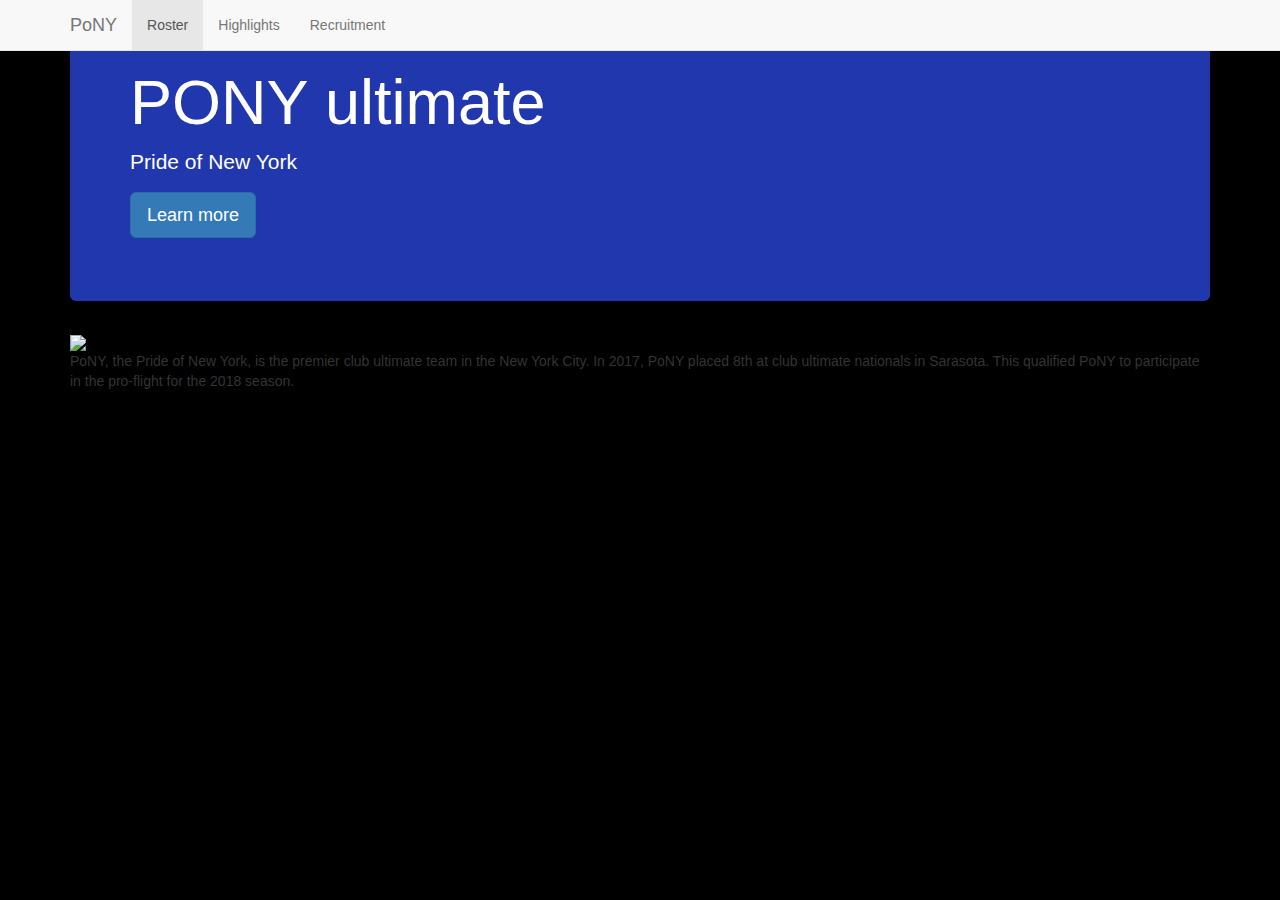
==== index.html @ 897a865c "Update index.html" ====
<!DOCTYPE html>
<html>
<head>
	<title>rats</title>
	<!-- Latest compiled and minified CSS -->
	<link rel="stylesheet" href="https://maxcdn.bootstrapcdn.com/bootstrap/3.3.7/css/bootstrap.min.css" integrity="sha384-BVYiiSIFeK1dGmJRAkycuHAHRg32OmUcww7on3RYdg4Va+PmSTsz/K68vbdEjh4u" crossorigin="anonymous">
	<!-- important MY style sheet goes after bootstrap CDN -->
	<link rel="stylesheet" type="text/css" href="index.css">
</head>
<body>
<nav class="navbar navbar-default navbar-fixed-top">
  <div class="container">
    <!-- Brand and toggle get grouped for better mobile display -->
    <div class="navbar-header">
      <button type="button" class="navbar-toggle collapsed" data-toggle="collapse" data-target="#bs-example-navbar-collapse-1" aria-expanded="false">
        <span class="sr-only">Toggle navigation</span>
        <span class="icon-bar"></span>
        <span class="icon-bar"></span>
        <span class="icon-bar"></span>
      </button>
      <a class="navbar-brand" href="#">PoNY</a>
    </div>

    <!-- Collect the nav links, forms, and other content for toggling -->
    <div class="collapse navbar-collapse" id="bs-example-navbar-collapse-1">
      <ul class="nav navbar-nav">
        <li class="active"><a href="#">Roster<span class="sr-only">(current)</span></a></li>
        <li><a href="#">Highlights</a></li>
      <ul class="nav navbar-nav navbar-right">
        <li><a href="#">Recruitment</a></li>
      </ul>
    </div><!-- /.navbar-collapse -->
  </div><!-- /.container-fluid -->
</nav>
<div class="container">
	<div class="jumbotron">
	  <h1>PONY ultimate</h1>
	  <p>Pride of New York</p>
	  <p><a class="btn btn-primary btn-lg" href="#" role="button">Learn more</a></p>
	</div>
</div>
<div class="container">
	<img src="https://lh3.googleusercontent.com/1UIKkEnYMHFXizoaNYWXWy8VDY6E3zJbTczPXKRW2QQqXUPHc_-BucM2N8WtziJoZ4L_Nw=s85">
	<p>PoNY, the Pride of New York, is the premier club ultimate team in the New York City. In 2017, PoNY placed 8th at club ultimate nationals in Sarasota. This qualified PoNY to participate in the pro-flight for the 2018 season.</p>
</div>
</body>
</html>
---- index.css ----
body{
	background-color: black;
}

.jumbotron{
	background-color: #2137ae !important;
	color: white !important;
}
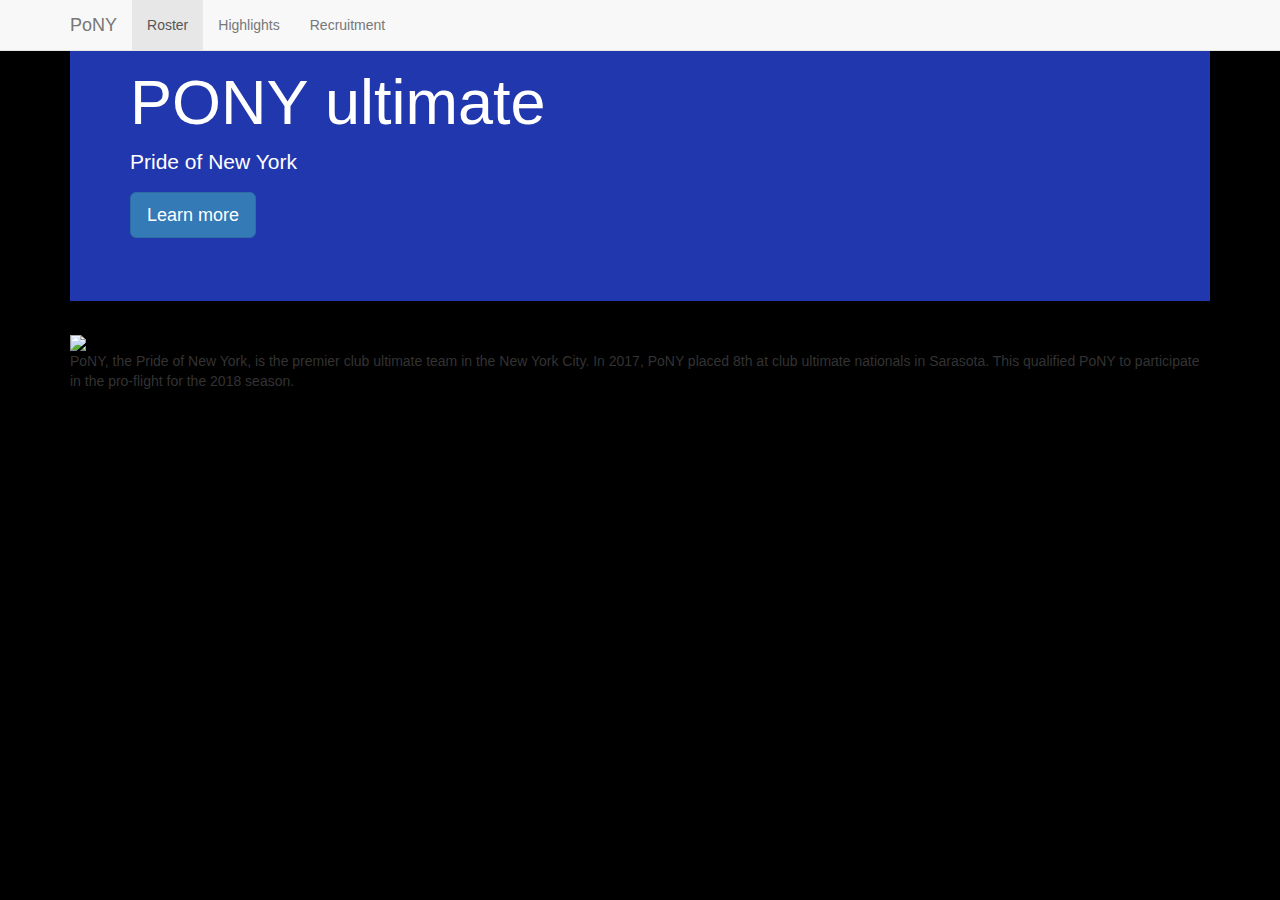
==== commit 4060fcf7: "Update index.html" ====
--- a/index.html
+++ b/index.html
@@ -8,30 +8,32 @@
 	<link rel="stylesheet" type="text/css" href="index.css">
 </head>
 <body>
-<nav class="navbar navbar-default navbar-fixed-top">
-  <div class="container">
-    <!-- Brand and toggle get grouped for better mobile display -->
-    <div class="navbar-header">
-      <button type="button" class="navbar-toggle collapsed" data-toggle="collapse" data-target="#bs-example-navbar-collapse-1" aria-expanded="false">
-        <span class="sr-only">Toggle navigation</span>
-        <span class="icon-bar"></span>
-        <span class="icon-bar"></span>
-        <span class="icon-bar"></span>
-      </button>
-      <a class="navbar-brand" href="#">PoNY</a>
-    </div>
+<div class="container">
+	<nav class="navbar navbar-default navbar-fixed-top">
+	  <div class="container">
+	    <!-- Brand and toggle get grouped for better mobile display -->
+	    <div class="navbar-header">
+	      <button type="button" class="navbar-toggle collapsed" data-toggle="collapse" data-target="#bs-example-navbar-collapse-1" aria-expanded="false">
+		<span class="sr-only">Toggle navigation</span>
+		<span class="icon-bar"></span>
+		<span class="icon-bar"></span>
+		<span class="icon-bar"></span>
+	      </button>
+	      <a class="navbar-brand" href="#">PoNY</a>
+	    </div>
 
-    <!-- Collect the nav links, forms, and other content for toggling -->
-    <div class="collapse navbar-collapse" id="bs-example-navbar-collapse-1">
-      <ul class="nav navbar-nav">
-        <li class="active"><a href="#">Roster<span class="sr-only">(current)</span></a></li>
-        <li><a href="#">Highlights</a></li>
-      <ul class="nav navbar-nav navbar-right">
-        <li><a href="#">Recruitment</a></li>
-      </ul>
-    </div><!-- /.navbar-collapse -->
-  </div><!-- /.container-fluid -->
-</nav>
+	    <!-- Collect the nav links, forms, and other content for toggling -->
+	    <div class="collapse navbar-collapse" id="bs-example-navbar-collapse-1">
+	      <ul class="nav navbar-nav">
+		<li class="active"><a href="#">Roster<span class="sr-only">(current)</span></a></li>
+		<li><a href="#">Highlights</a></li>
+	      <ul class="nav navbar-nav navbar-right">
+		<li><a href="#">Recruitment</a></li>
+	      </ul>
+	    </div><!-- /.navbar-collapse -->
+	  </div><!-- /.container-fluid -->
+	</nav>
+</div>
 <div class="container">
 	<div class="jumbotron">
 	  <h1>PONY ultimate</h1>
--- a/index.css
+++ b/index.css
@@ -3,7 +3,8 @@
 	background-color: black;
 }
 
-.jumbotron{
-	background-color: #2137ae !important;
-	color: white !important;
+.container .jumbotron{
+	background-color: #2137ae;
+	color: white;
+	border-radius: 0px;
 }
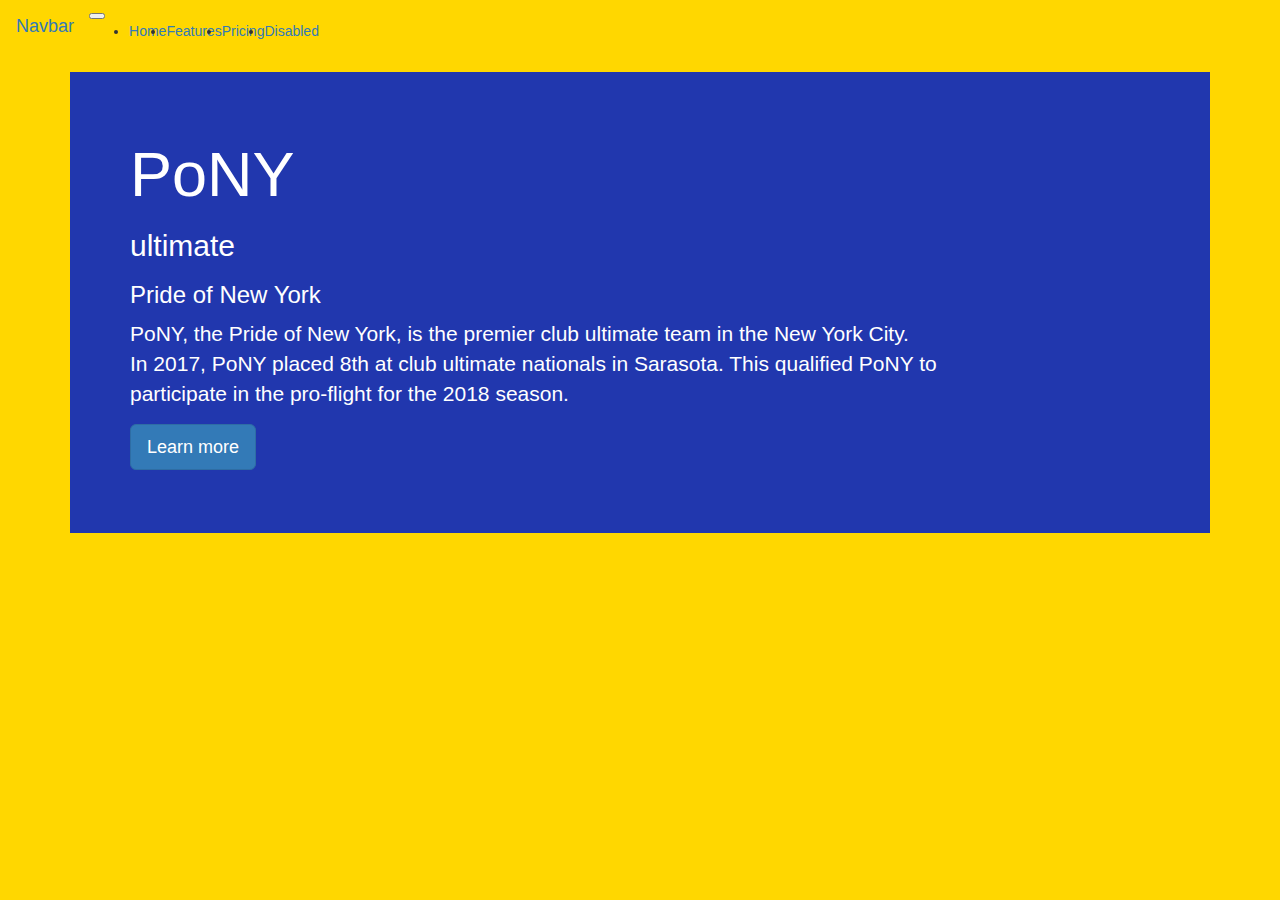
==== commit 3b85b33e: "Update index.html" ====
--- a/index.html
+++ b/index.html
@@ -4,46 +4,43 @@
 	<title>rats</title>
 	<!-- Latest compiled and minified CSS -->
 	<link rel="stylesheet" href="https://maxcdn.bootstrapcdn.com/bootstrap/3.3.7/css/bootstrap.min.css" integrity="sha384-BVYiiSIFeK1dGmJRAkycuHAHRg32OmUcww7on3RYdg4Va+PmSTsz/K68vbdEjh4u" crossorigin="anonymous">
+	<link href="https://fonts.googleapis.com/css?family=Lobster|Roboto" rel="stylesheet">
 	<!-- important MY style sheet goes after bootstrap CDN -->
 	<link rel="stylesheet" type="text/css" href="index.css">
 </head>
 <body>
-<div class="container">
-	<nav class="navbar navbar-default navbar-fixed-top">
-	  <div class="container">
-	    <!-- Brand and toggle get grouped for better mobile display -->
-	    <div class="navbar-header">
-	      <button type="button" class="navbar-toggle collapsed" data-toggle="collapse" data-target="#bs-example-navbar-collapse-1" aria-expanded="false">
-		<span class="sr-only">Toggle navigation</span>
-		<span class="icon-bar"></span>
-		<span class="icon-bar"></span>
-		<span class="icon-bar"></span>
-	      </button>
-	      <a class="navbar-brand" href="#">PoNY</a>
-	    </div>
-
-	    <!-- Collect the nav links, forms, and other content for toggling -->
-	    <div class="collapse navbar-collapse" id="bs-example-navbar-collapse-1">
-	      <ul class="nav navbar-nav">
-		<li class="active"><a href="#">Roster<span class="sr-only">(current)</span></a></li>
-		<li><a href="#">Highlights</a></li>
-	      <ul class="nav navbar-nav navbar-right">
-		<li><a href="#">Recruitment</a></li>
-	      </ul>
-	    </div><!-- /.navbar-collapse -->
-	  </div><!-- /.container-fluid -->
+	<nav class="navbar navbar-toggleable-md navbar-light bg-faded">
+	  <button class="navbar-toggler navbar-toggler-right" type="button" data-toggle="collapse" data-target="#navbarNav" aria-controls="navbarNav" aria-expanded="false" aria-label="Toggle navigation">
+	    <span class="navbar-toggler-icon"></span>
+	  </button>
+	  <a class="navbar-brand" href="#">Navbar</a>
+	  <div class="collapse navbar-collapse" id="navbarNav">
+	    <ul class="navbar-nav">
+	      <li class="nav-item active">
+	        <a class="nav-link" href="#">Home <span class="sr-only">(current)</span></a>
+	      </li>
+	      <li class="nav-item">
+	        <a class="nav-link" href="#">Features</a>
+	      </li>
+	      <li class="nav-item">
+	        <a class="nav-link" href="#">Pricing</a>
+	      </li>
+	      <li class="nav-item">
+	        <a class="nav-link disabled" href="#">Disabled</a>
+	      </li>
+	    </ul>
+	  </div>
 	</nav>
-</div>
 <div class="container">
 	<div class="jumbotron">
-	  <h1>PONY ultimate</h1>
-	  <p>Pride of New York</p>
-	  <p><a class="btn btn-primary btn-lg" href="#" role="button">Learn more</a></p>
+		<h1>PoNY</h1>
+		<h2>ultimate</h2>
+		<h3>Pride of New York</h3>
+		<p>PoNY, the Pride of New York, is the premier club ultimate team in the New York City. <br> In 2017, PoNY placed 8th at club ultimate nationals in Sarasota. This qualified PoNY to <br> participate in the pro-flight for the 2018 season.</p>
+		<p><a class="btn btn-primary btn-lg" href="#" role="button">Learn more</a></p>
 	</div>
 </div>
-<div class="container">
-	<img src="https://lh3.googleusercontent.com/1UIKkEnYMHFXizoaNYWXWy8VDY6E3zJbTczPXKRW2QQqXUPHc_-BucM2N8WtziJoZ4L_Nw=s85">
-	<p>PoNY, the Pride of New York, is the premier club ultimate team in the New York City. In 2017, PoNY placed 8th at club ultimate nationals in Sarasota. This qualified PoNY to participate in the pro-flight for the 2018 season.</p>
+
 </div>
 </body>
 </html>
--- a/index.css
+++ b/index.css
@@ -1,6 +1,9 @@
+body{
+	background-color: #FFD700;
+}
 
-body{
-	background-color: black;
+.container .navbar{
+	background-color: #FFD700;
 }
 
 .container .jumbotron{
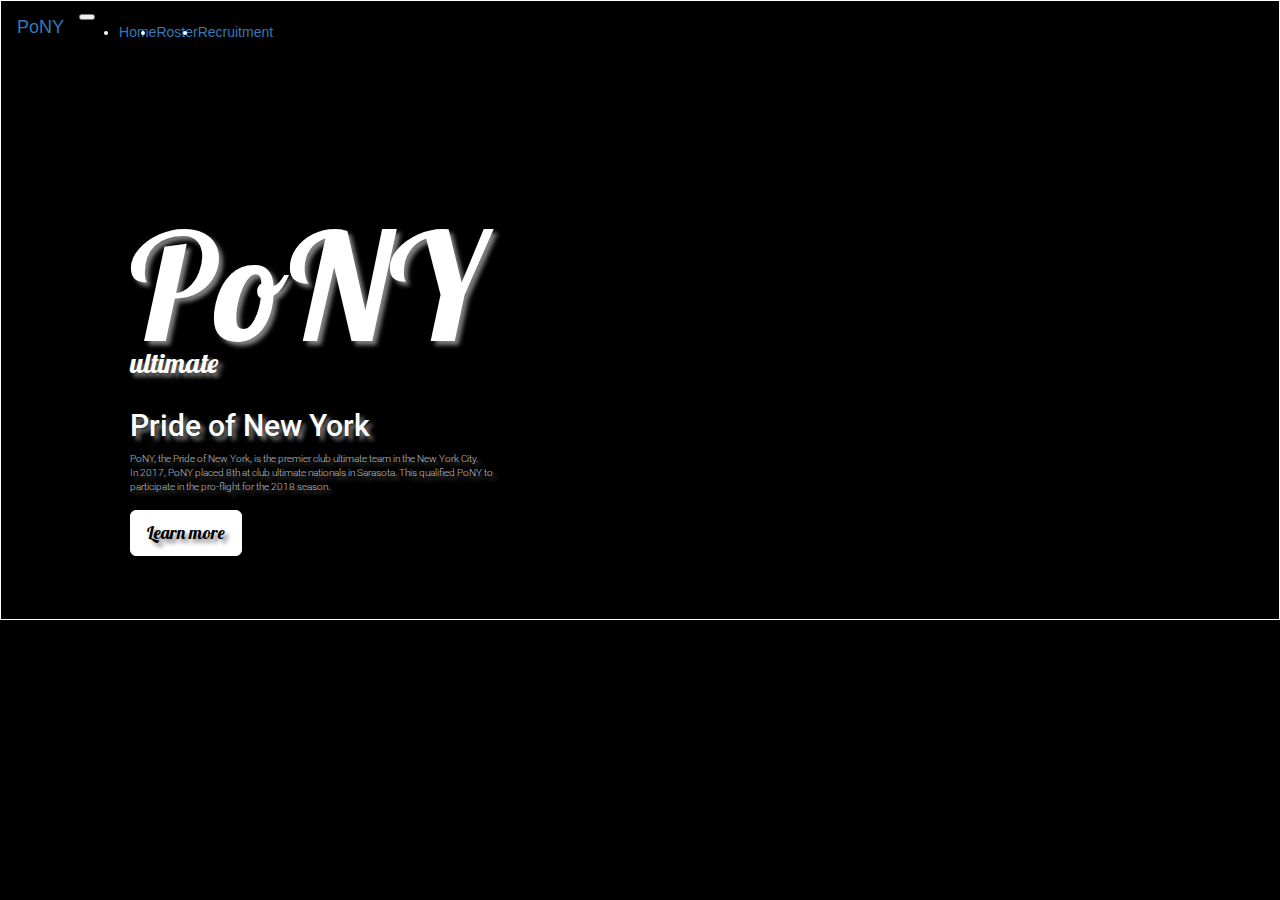
==== commit c055c06c: "Update index.html" ====
--- a/index.html
+++ b/index.html
@@ -13,20 +13,17 @@
 	  <button class="navbar-toggler navbar-toggler-right" type="button" data-toggle="collapse" data-target="#navbarNav" aria-controls="navbarNav" aria-expanded="false" aria-label="Toggle navigation">
 	    <span class="navbar-toggler-icon"></span>
 	  </button>
-	  <a class="navbar-brand" href="#">Navbar</a>
+	  <a class="navbar-brand" href="#">PoNY</a>
 	  <div class="collapse navbar-collapse" id="navbarNav">
 	    <ul class="navbar-nav">
 	      <li class="nav-item active">
-	        <a class="nav-link" href="#">Home <span class="sr-only">(current)</span></a>
+	        <a class="nav-link" href="#">Home <span class="sr-only"></span></a>
 	      </li>
 	      <li class="nav-item">
-	        <a class="nav-link" href="#">Features</a>
+	        <a class="nav-link" href="#">Roster</a>
 	      </li>
 	      <li class="nav-item">
-	        <a class="nav-link" href="#">Pricing</a>
-	      </li>
-	      <li class="nav-item">
-	        <a class="nav-link disabled" href="#">Disabled</a>
+	        <a class="nav-link disabled" href="#">Recruitment</a>
 	      </li>
 	    </ul>
 	  </div>
@@ -40,7 +37,6 @@
 		<p><a class="btn btn-primary btn-lg" href="#" role="button">Learn more</a></p>
 	</div>
 </div>
-
 </div>
 </body>
 </html>
--- a/index.css
+++ b/index.css
@@ -1,13 +1,68 @@
+/* 
+font-family: 'Lobster', cursive;
+font-family: 'Roboto', sans-serif;
+*/
+
 body{
-	background-color: #FFD700;
-}
-
-.container .navbar{
-	background-color: #FFD700;
+	background-color: black;
+	color: white;
+    border: 1px solid white;
 }
 
 .container .jumbotron{
-	background-color: #2137ae;
+    display: block;
+	padding-top: 10px;
+	background-color: black;
 	color: white;
+	border-color: black;
+	font-family: 'Roboto', sans-serif;
 	border-radius: 0px;
+	margin-bottom: 0px;
+    background-image: url(https://cdn.europosters.eu/image/1300/25671.jpg);
+	background-position: right;
+	background-size: auto 100%;
+    background-repeat: no-repeat;
+    text-shadow: grey 0.3em 0.3em 0.3em;
+    /*border: 1px dashed white;*/
+
 }
+
+.container h1{
+	padding-top: 100px;
+	font-family: 'Lobster', cursive;
+    font-size: 150px;
+    /*border: 1px dashed white;*/
+    top: -100px;
+}
+
+.container h2{
+	font-family: 'Lobster', cursive;
+    font-size: 2em;
+    position: relative;
+    top: -40px;
+    /*border: 1px dashed white;*/
+}
+
+.container h3 {
+	font-size: 30px;
+    margin-top: -20px;
+}
+
+.container .jumbotron p {
+	font-size: 10px;
+}
+
+.btn-primary {
+    color: black;
+    font-family: 'Lobster', cursive;
+    background-color: white;
+    border-color: white;
+}
+
+.container .blurb{
+	padding-top: 10px;
+	color: white;
+	font-family: 'Roboto', sans-serif;
+    /*border: 1px dashed white;*/
+}
+
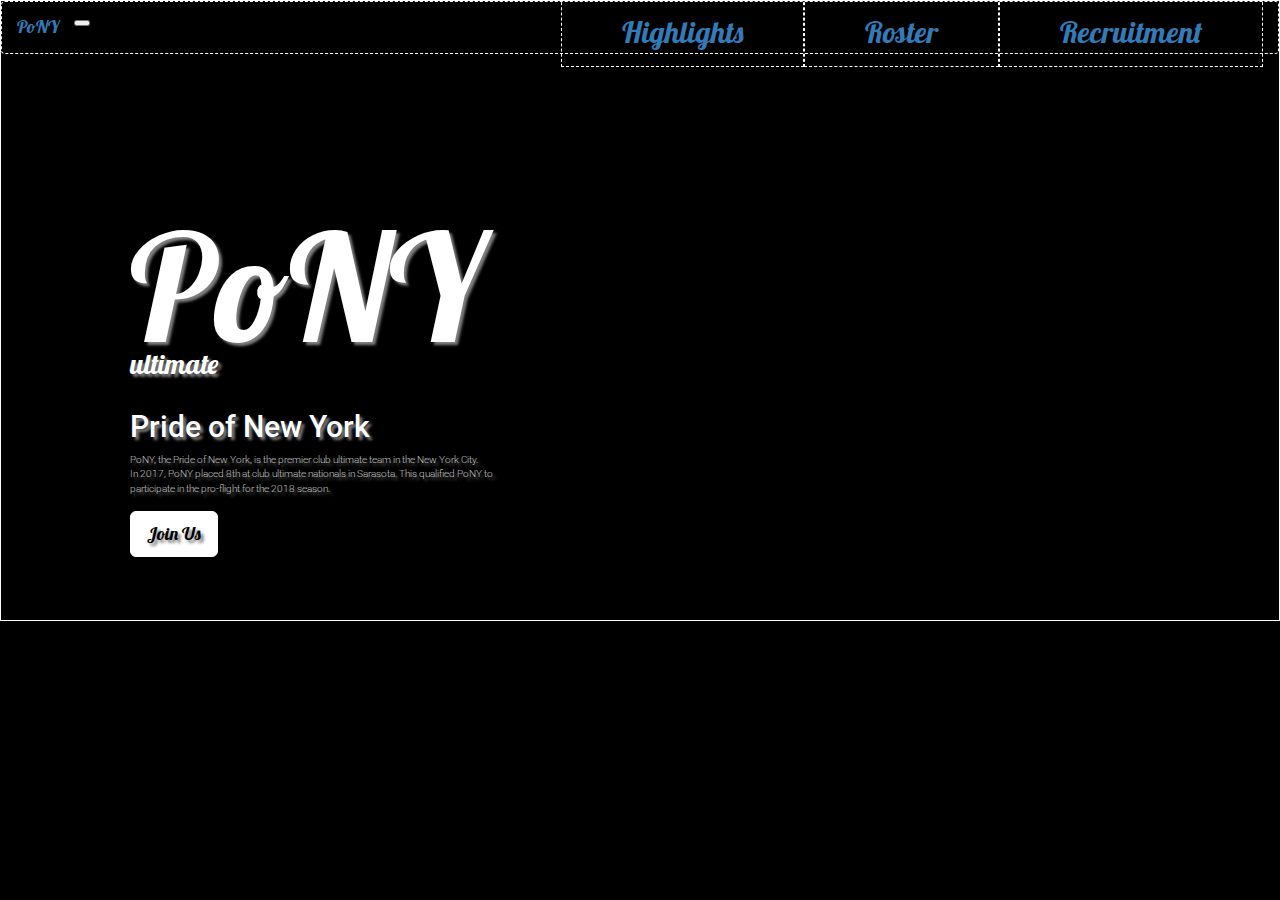
==== commit ca32826d: "Update index.html" ====
--- a/index.html
+++ b/index.html
@@ -1,7 +1,7 @@
 <!DOCTYPE html>
 <html>
 <head>
-	<title>rats</title>
+	<title>R.A.T.S</title>
 	<!-- Latest compiled and minified CSS -->
 	<link rel="stylesheet" href="https://maxcdn.bootstrapcdn.com/bootstrap/3.3.7/css/bootstrap.min.css" integrity="sha384-BVYiiSIFeK1dGmJRAkycuHAHRg32OmUcww7on3RYdg4Va+PmSTsz/K68vbdEjh4u" crossorigin="anonymous">
 	<link href="https://fonts.googleapis.com/css?family=Lobster|Roboto" rel="stylesheet">
@@ -13,30 +13,29 @@
 	  <button class="navbar-toggler navbar-toggler-right" type="button" data-toggle="collapse" data-target="#navbarNav" aria-controls="navbarNav" aria-expanded="false" aria-label="Toggle navigation">
 	    <span class="navbar-toggler-icon"></span>
 	  </button>
-	  <a class="navbar-brand" href="#">PoNY</a>
+	  <a class="navbar-brand" href="index.html">PoNY</a>
 	  <div class="collapse navbar-collapse" id="navbarNav">
 	    <ul class="navbar-nav">
 	      <li class="nav-item active">
-	        <a class="nav-link" href="#">Home <span class="sr-only"></span></a>
+	        <a class="nav-link" href="#">Highlights<span class="sr-only"></span></a>
 	      </li>
 	      <li class="nav-item">
-	        <a class="nav-link" href="#">Roster</a>
+	        <a class="nav-link" href="roster.html">Roster</a>
 	      </li>
 	      <li class="nav-item">
-	        <a class="nav-link disabled" href="#">Recruitment</a>
+	        <a class="nav-link disabled" href="recruitment.html">Recruitment</a>
 	      </li>
 	    </ul>
 	  </div>
 	</nav>
-<div class="container">
-	<div class="jumbotron">
-		<h1>PoNY</h1>
-		<h2>ultimate</h2>
-		<h3>Pride of New York</h3>
-		<p>PoNY, the Pride of New York, is the premier club ultimate team in the New York City. <br> In 2017, PoNY placed 8th at club ultimate nationals in Sarasota. This qualified PoNY to <br> participate in the pro-flight for the 2018 season.</p>
-		<p><a class="btn btn-primary btn-lg" href="#" role="button">Learn more</a></p>
+	<div class="container">
+		<div class="jumbotron">
+			<h1>PoNY</h1>
+			<h2>ultimate</h2>
+			<h3>Pride of New York</h3>
+			<p>PoNY, the Pride of New York, is the premier club ultimate team in the New York City. <br> In 2017, PoNY placed 8th at club ultimate nationals in Sarasota. This qualified PoNY to <br> participate in the pro-flight for the 2018 season.</p>
+			<p><a class="btn btn-primary btn-lg" href="recruitment.html" role="button">Join Us</a></p>
+		</div>
 	</div>
-</div>
-</div>
 </body>
 </html>
--- a/index.css
+++ b/index.css
@@ -7,6 +7,29 @@
 	background-color: black;
 	color: white;
     border: 1px solid white;
+}
+
+.navbar {
+    border: 1px dashed white;
+    font-family: 'Lobster', cursive;
+    color: white;
+    font-size: 20px;
+}
+
+
+.navbar-nav {
+	list-style-type: none;
+	text-align: center;
+	font-family: 'Lobster', cursive;
+	color: white;
+	float: right;
+	font-size: 30px;
+	margin-top: -20px;
+}
+
+.nav-link {
+	border: 1px dashed white;
+	padding: 60px;
 }
 
 .container .jumbotron{
@@ -22,9 +45,8 @@
 	background-position: right;
 	background-size: auto 100%;
     background-repeat: no-repeat;
-    text-shadow: grey 0.3em 0.3em 0.3em;
+    text-shadow: grey 0.2em 0.2em 0.2em;
     /*border: 1px dashed white;*/
-
 }
 
 .container h1{
@@ -65,4 +87,3 @@
 	font-family: 'Roboto', sans-serif;
     /*border: 1px dashed white;*/
 }
-
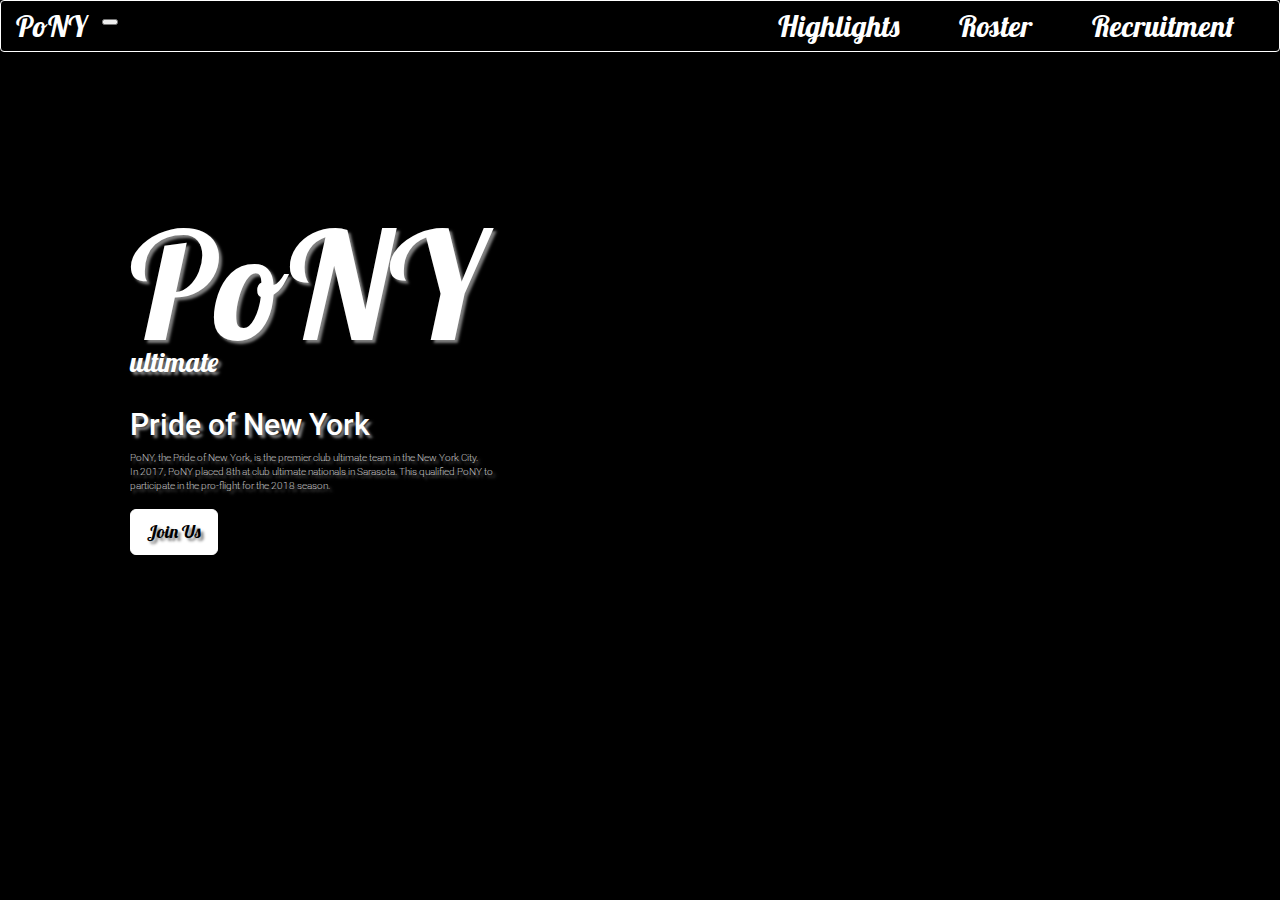
==== commit 443f376c: "Update index.html" ====
--- a/index.html
+++ b/index.html
@@ -5,6 +5,7 @@
 	<!-- Latest compiled and minified CSS -->
 	<link rel="stylesheet" href="https://maxcdn.bootstrapcdn.com/bootstrap/3.3.7/css/bootstrap.min.css" integrity="sha384-BVYiiSIFeK1dGmJRAkycuHAHRg32OmUcww7on3RYdg4Va+PmSTsz/K68vbdEjh4u" crossorigin="anonymous">
 	<link href="https://fonts.googleapis.com/css?family=Lobster|Roboto" rel="stylesheet">
+	<link href="https://use.fontawesome.com/releases/v5.0.6/css/all.css" rel="stylesheet">
 	<!-- important MY style sheet goes after bootstrap CDN -->
 	<link rel="stylesheet" type="text/css" href="index.css">
 </head>
--- a/index.css
+++ b/index.css
@@ -6,13 +6,12 @@
 body{
 	background-color: black;
 	color: white;
-    border: 1px solid white;
 }
 
 .navbar {
-    border: 1px dashed white;
+    border: 1px solid white;
     font-family: 'Lobster', cursive;
-    color: white;
+    color: gray;
     font-size: 20px;
 }
 
@@ -24,12 +23,17 @@
 	color: white;
 	float: right;
 	font-size: 30px;
-	margin-top: -20px;
+	margin-top: -25px;
+}
+
+.navbar-brand {
+	color: white;
+	font-size: 30px;
 }
 
 .nav-link {
-	border: 1px dashed white;
-	padding: 60px;
+	padding: 30px;
+	color: white;
 }
 
 .container .jumbotron{
@@ -87,3 +91,86 @@
 	font-family: 'Roboto', sans-serif;
     /*border: 1px dashed white;*/
 }
+
+.roster_pic {
+	height: 220px;
+	width: 200px;
+	align-content: center;
+	padding: 10px;
+}
+
+.team {
+	list-style-type: none;
+	display: inline-block;
+}
+
+.player {
+	background: gray;
+	color: black;
+	text-align: center;
+	margin: 10px 10px;
+	padding: 5px;
+	float: right;
+	opacity: .8;
+}
+
+.player:hover {
+	background: gray;
+	color: black;
+	opacity: 1;
+	-webkit-transform: scale(1.05);
+    -ms-transform: scale(1.05);
+    transform: scale(1.05);
+}
+
+.player h1 {
+	font-family: 'Lobster', cursive;
+	font-size: 40px
+}
+
+.player h2 {
+	font-family: 'Lobster', cursive;
+	margin: 10px 0;
+	margin-top: -10px;
+	color: white;
+}
+
+.player h3 {
+	font-family: 'Roboto', sans-serif;
+	font-size: 15px;
+	margin-top: -10px;
+}
+
+.recruitment {
+	text-align: center;
+	margin-top: 150px;
+	font-family: 'Roboto', sans-serif;
+	font-size: 20px;
+	margin-left: 33%;
+	margin-right: 33%;
+}
+
+.media_list {
+	text-align: center;
+	list-style-type: none;	
+	margin-top: 77px;
+	margin-left: 33%;
+	margin-right: 33%;
+}
+
+.social {
+	display: inline-block;
+	margin: 10px;
+}
+
+a {
+ 	color: inherit;
+    text-decoration: none;	
+}
+
+.social:hover {
+	-webkit-transform: scale(1.3);
+    -ms-transform: scale(1.3);
+    transform: scale(1.3);
+}
+
